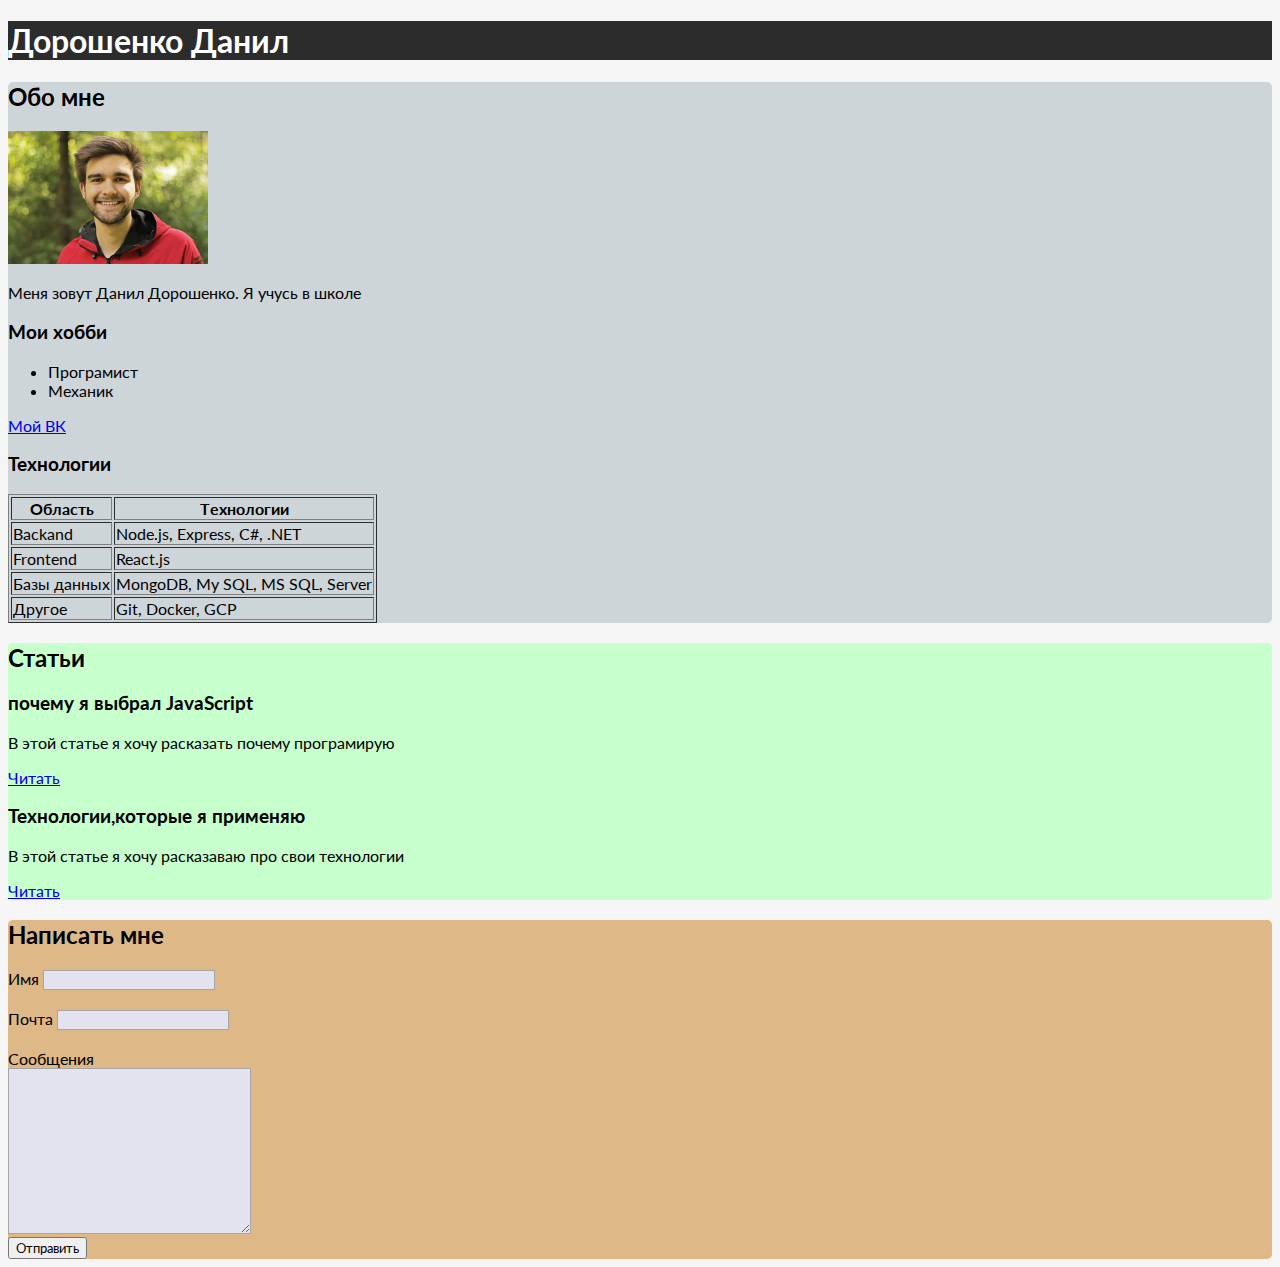
==== index .html @ a61bfc97 "initial commit" ====
<!DOCTYPE html>
<html lang="en">
<head>
    <meta charset="UTF-8">
    <meta name="viewport" content="width=device-width, initial-scale=1.0">
    <title>Document</title>
    <link rel="stylesheet" href="style.css">
</head>
<body>
    <header class="header">
    <h1>Дорошенко Данил</h1>
     </header>

     <section class="section about">
    <h2>Обо мне</h2>
    <img width="200" src='person.jpg' alt="Фотка">
    <p>Меня зовут Данил Дорошенко. Я учусь в школе</p>
    <h3>Мои хобби</h3>
    <ul>
        <li>Програмист</li>
        <li>Механик</li>
    </ul>
    <a href="https://vk.com/id544473117">Мой ВК</a>
    <h3>Технологии</h3>
    <table border="1">
        <thead>
          <tr> 
             <th>Oбласть</th>
             <th>Tехнологии</th>
          </tr>
        </thead>
        <tbody>
            <tr>
                <td>Backand</td>
                <td> Node.js, Express, C#, .NET</td>
            </tr>
            <tr>
                <td>Frontend</td>
                <td>React.js</td>
            </tr>
            <tr>
                <td>Базы данных</td>
                <td>MongoDB, My SQL, MS SQL, Server</td>
            </tr>
            <tr>
                <td>Другое</td>
                <td>Git, Docker, GCP</td>
            </tr>
        </tbody>
    </table>
</section>

<section class="section articles">
    <h2>Статьи</h2>
    <article>
        <h3>почему я выбрал JavaScript</h3>
        <p>В этой статье я хочу расказать почему програмирую</p>
        <a href="javascript.html">Читать</a>
    </article>
    <article>
        <h3>Технологии,которые я применяю</h3>
        <p>В этой статье я хочу расказаваю про свои технологии</p>
        <a href="technology.html">Читать</a>
    </article>
</section>

<section class="section contacs">
   <h2>Написать мне</h2>
   <form>
    <div>
        <label for="name">Имя</label>
        <input type="text" id="name" >
    </div>
    <br/>
    <div>
        <label for="email">Почта</label>
        <input type="email" id="email" >
    </div>
    <br/>
    <div>
        <label for="Message">Сообщения</label>
        <br/>
        <textarea name="message" id="message" cols="30" rows="10"></textarea>
    </div>
    <button type="submit">Отправить</button>
    <br/>
   </form>
</section>

</body>
</html>
---- style.css ----
@import url('https://fonts.googleapis.com/css2?family=Lato:ital,wght@0,100;0,300;0,400;0,700;0,900;1,100;1,300;1,400;1,700;1,900&family=Roboto:ital,wght@0,100;0,300;0,400;0,500;0,700;0,900;1,100;1,300;1,400;1,500;1,700;1,900&display=swap');

* {
    font-family: "Lato", sans-serif;
}

body{
     background-color: #f5f5f5;
}

.header{
    background-color: #2c2c2c;
    color: #fff;
}

.section{
   border-radius: 5px; 
}

.about{
    background-color: #ced5d9;
}

.articles{
    background-color:#c7ffcd ;
}

.contacs{
    background-color:burlywood ;
}

.contacs input, .contacs textarea {
    background-color: #e3e3ef;
    border: 1px #a7a7a7 solid;
}
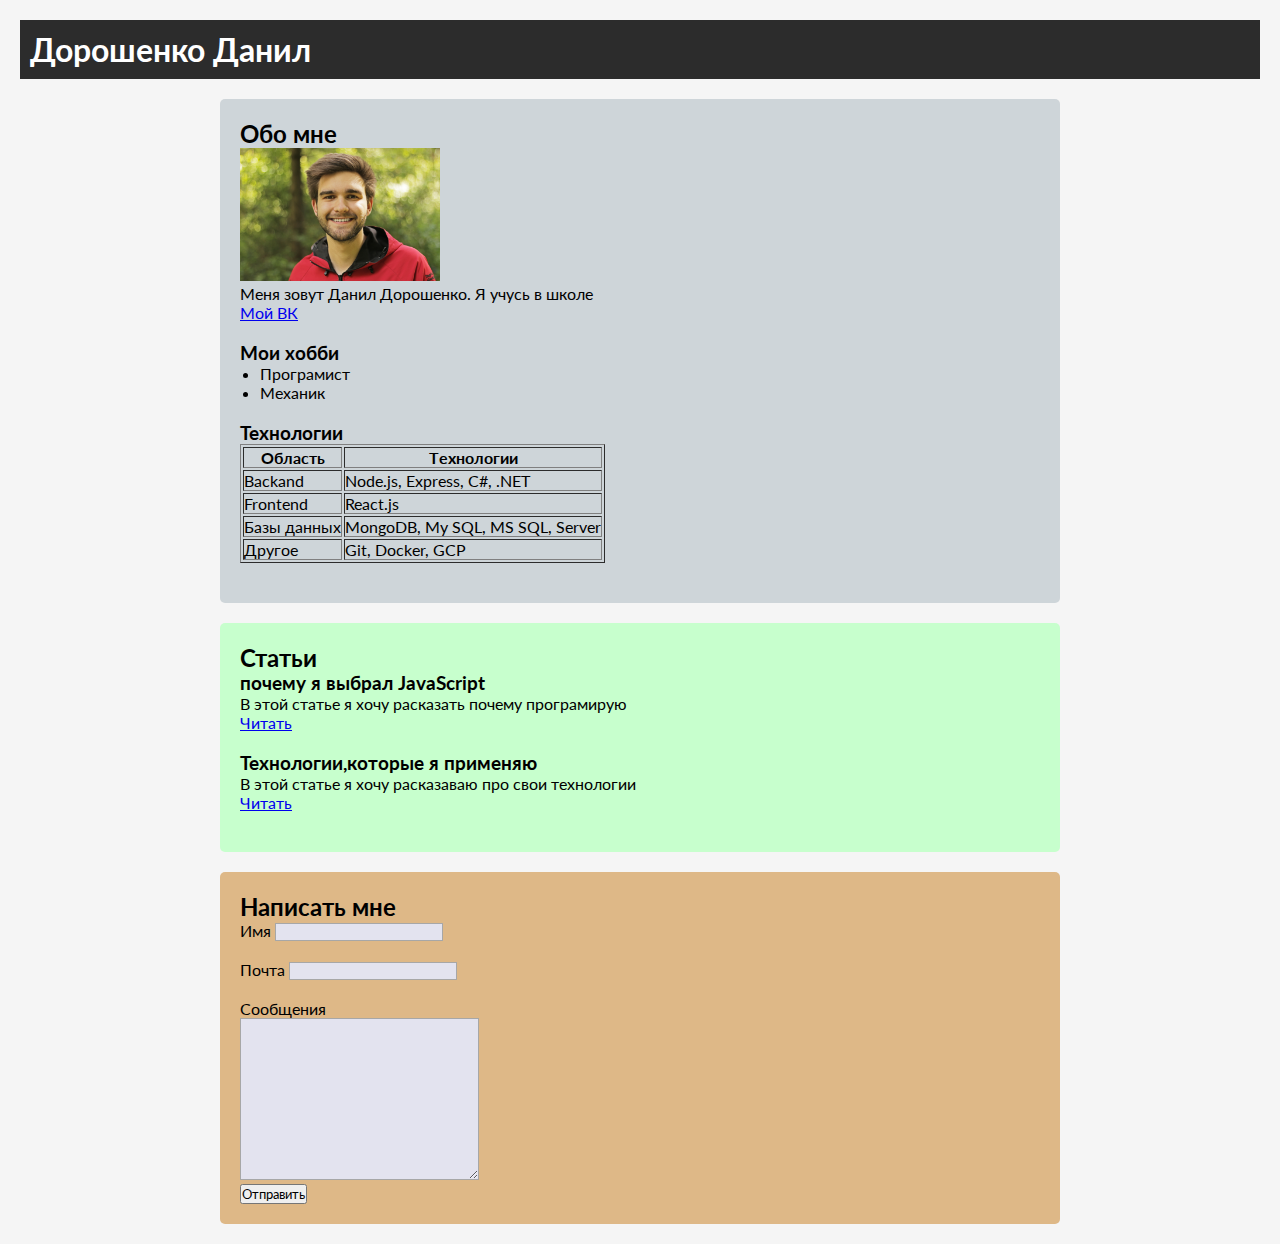
==== commit 5b41ba8b: "new" ====
--- a/index .html
+++ b/index .html
@@ -12,52 +12,60 @@
      </header>
 
      <section class="section about">
-    <h2>Обо мне</h2>
-    <img width="200" src='person.jpg' alt="Фотка">
-    <p>Меня зовут Данил Дорошенко. Я учусь в школе</p>
-    <h3>Мои хобби</h3>
-    <ul>
-        <li>Програмист</li>
-        <li>Механик</li>
-    </ul>
-    <a href="https://vk.com/id544473117">Мой ВК</a>
-    <h3>Технологии</h3>
-    <table border="1">
-        <thead>
-          <tr> 
-             <th>Oбласть</th>
-             <th>Tехнологии</th>
-          </tr>
-        </thead>
-        <tbody>
-            <tr>
-                <td>Backand</td>
-                <td> Node.js, Express, C#, .NET</td>
-            </tr>
-            <tr>
-                <td>Frontend</td>
-                <td>React.js</td>
-            </tr>
-            <tr>
-                <td>Базы данных</td>
-                <td>MongoDB, My SQL, MS SQL, Server</td>
-            </tr>
-            <tr>
-                <td>Другое</td>
-                <td>Git, Docker, GCP</td>
-            </tr>
-        </tbody>
-    </table>
+        <div class="section_element">
+            <h2>Обо мне</h2>
+            <img width="200" src='person.jpg' alt="Фотка">
+            <p>Меня зовут Данил Дорошенко. Я учусь в школе</p>
+            <a href="https://vk.com/id544473117">Мой ВК</a>
+
+        </div>
+        <div class="section_element">
+            <h3>Мои хобби</h3>
+            <ul>
+                <li>Програмист</li>
+                <li>Механик</li>
+            </ul>
+        </div>
+        <div class="section_element">
+            <h3>Технологии</h3>
+            <table border="1">
+                <thead>
+                  <tr> 
+                     <th>Oбласть</th>
+                     <th>Tехнологии</th>
+                  </tr>
+                </thead>
+                <tbody>
+                    <tr>
+                        <td>Backand</td>
+                        <td> Node.js, Express, C#, .NET</td>
+                    </tr>
+                    <tr>
+                        <td>Frontend</td>
+                        <td>React.js</td>
+                    </tr>
+                    <tr>
+                        <td>Базы данных</td>
+                        <td>MongoDB, My SQL, MS SQL, Server</td>
+                    </tr>
+                    <tr>
+                        <td>Другое</td>
+                        <td>Git, Docker, GCP</td>
+                    </tr>
+                </tbody>
+            </table>
+        </div>
+
 </section>
 
 <section class="section articles">
     <h2>Статьи</h2>
-    <article>
+    <article class="section_element">
         <h3>почему я выбрал JavaScript</h3>
         <p>В этой статье я хочу расказать почему програмирую</p>
         <a href="javascript.html">Читать</a>
     </article>
-    <article>
+    <article class="section_element">
         <h3>Технологии,которые я применяю</h3>
         <p>В этой статье я хочу расказаваю про свои технологии</p>
         <a href="technology.html">Читать</a>
--- a/style.css
+++ b/style.css
@@ -4,6 +4,8 @@
 
 * {
     font-family: "Lato", sans-serif;
+    margin: 0;
+    padding: 0;
 }
 
 body{
@@ -13,14 +15,29 @@
 .header{
     background-color: #2c2c2c;
     color: #fff;
+    padding: 10px;
+    margin: 20px;
 }
 
 .section{
    border-radius: 5px; 
+   padding:20px ;
+   width: 800px ;
+   margin: auto;
+   margin-bottom: 20px;
+}
+
+.section_element{
+    margin-bottom: 20px;
+    
 }
 
 .about{
     background-color: #ced5d9;
+}
+
+.about ul{
+    margin-left: 20px;
 }
 
 .articles{
